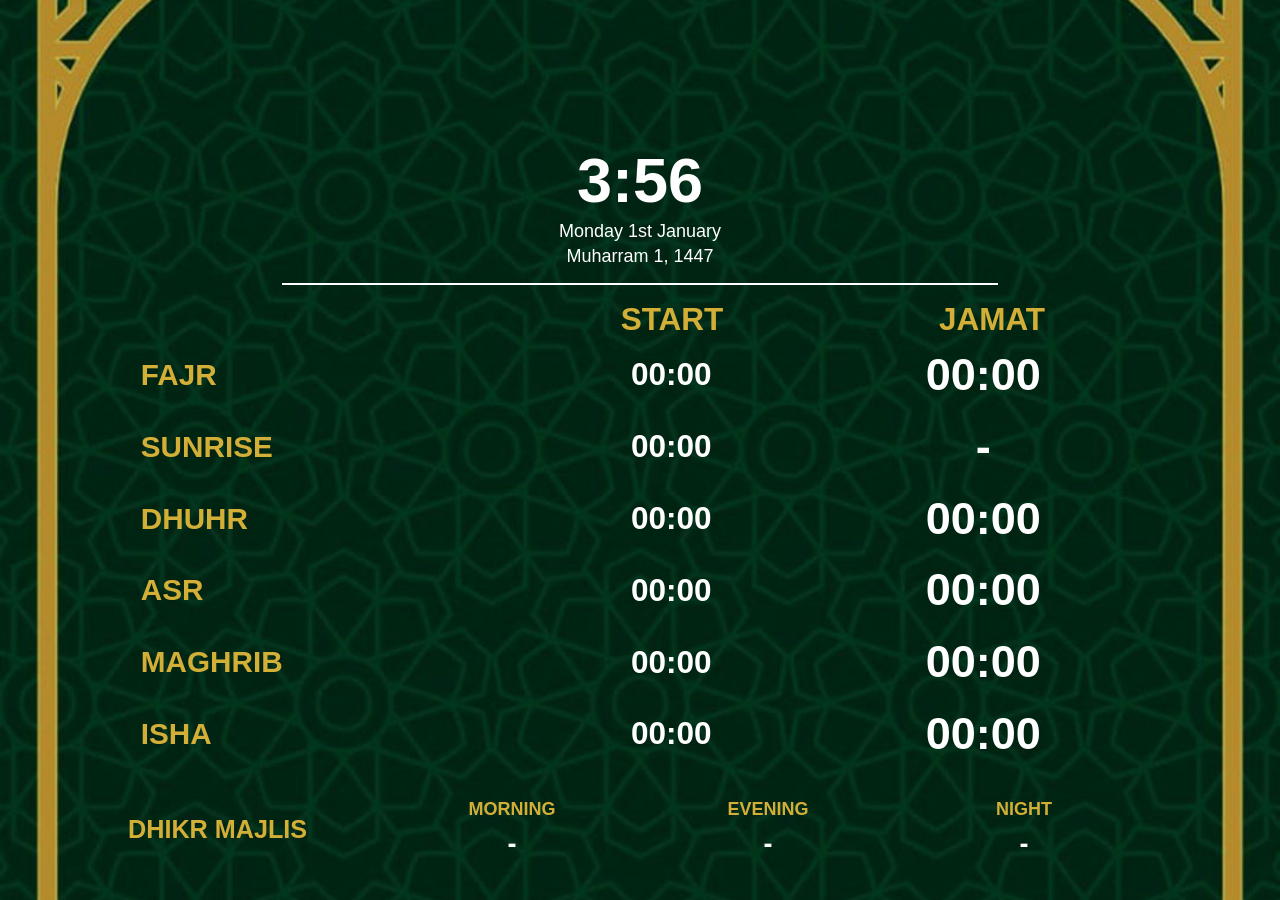
==== index.html @ e482ad5f "taraweeh poster" ====
<!DOCTYPE html>
<html lang="en">
<head>
  <meta charset="UTF-8">
  <title>Prayer Times</title>
  <link rel="stylesheet" href="style.css">
</head>
<body>

  <div class="container">

    <div class="top">
      <div class="clock" id="current-time">00:00</div>
      <div class="date" id="current-date">Monday 1st January</div>
      <div class="date" id="arabic-date">Muharram 1, 1447</div>
    </div>

    <div class="divider"></div>

    <div class="prayers">
      <div class="prayer-header-row">
        <div class="prayer-name"></div>
        <div class="prayer-time">START</div>
        <div class="prayer-time">JAMAT</div>
      </div>
      <div class="prayer-row">
        <div class="prayer-name">FAJR</div>
        <div class="prayer-time" id="fajr-start">00:00</div>
        <div class="jamat-time" id="fajr-jamat">00:00</div>
      </div>
      <div class="prayer-row">
        <div class="prayer-name">SUNRISE</div>
        <div class="prayer-time" id="sunrise-start">00:00</div>
        <div class="jamat-time">-</div>
      </div>
      <div class="prayer-row">
        <div class="prayer-name" id="dhuhr-label">DHUHR</div>
        <div class="prayer-time" id="dhuhr-start">00:00</div>
        <div class="jamat-time" id="dhuhr-jamat">00:00</div>
      </div>
      <div class="prayer-row">
        <div class="prayer-name">ASR</div>
        <div class="prayer-time" id="asr-start">00:00</div>
        <div class="jamat-time" id="asr-jamat">00:00</div>
      </div>
      <div class="prayer-row">
        <div class="prayer-name">MAGHRIB</div>
        <div class="prayer-time" id="maghrib-start">00:00</div>
        <div class="jamat-time" id="maghrib-jamat">00:00</div>
      </div>
      <div class="prayer-row">
        <div class="prayer-name">ISHA</div>
        <div class="prayer-time" id="isha-start">00:00</div>
        <div class="jamat-time" id="isha-jamat">00:00</div>
      </div>
    </div>

    <div class="dhikr-section">
      <div class="dhikr-title">DHIKR MAJLIS</div>
      <div class="dhikr-columns">
        <div class="dhikr-col">
          <div class="dhikr-label">MORNING</div>
          <div class="dhikr-time" id="dhikr-morning">-</div>
        </div>
        <div class="dhikr-col">
          <div class="dhikr-label">EVENING</div>
          <div class="dhikr-time" id="dhikr-evening">-</div>
        </div>
        <div class="dhikr-col">
          <div class="dhikr-label">NIGHT</div>
          <div class="dhikr-time" id="dhikr-night">-</div>
        </div>
      </div>
    </div>
    
  </div>
  
  <div id="taraweeh-dua-overlay" style="display:none; position:fixed; inset:0; z-index:15;">
    <img src="posters/taraweeh.jpg" alt="Taraweeh Dua" class="taraweeh-dua" style="width:100%; height:100%; object-fit:contain;">
  </div>
  
  <div id="poster-overlay" style="display: none;">
    <img src="" alt="Poster" class="poster-img">
  </div>

  <div id="friday-durood-overlay" style="display:none;">
    <img src="" alt="Friday Durood" class="poster-img">
  </div>

  <div id="makrooh-overlay" style="display: none;">
    <img src="posters/makrooh.jpg" alt="Makrooh Poster" class="makrooh-img">
  </div>

  <div id="kalimat-overlay">
    <img class="kalimat-img" alt="Kalimat">
  </div>

  <div id="dim-overlay"></div>
  
  <script src="https://unpkg.com/@umalqura/core@0.0.7/dist/umalqura.min.js"></script>
  <script>
    const timestamp = Date.now();

    const css = document.createElement('link');
    css.rel = 'stylesheet';
    css.href = `style.css?t=${timestamp}`;
    document.head.appendChild(css);

    const js = document.createElement('script');
    js.src = `script.js?t=${timestamp}`;
      js.onload = () => {
      if (typeof initPrayerTimes === 'function') {
        initPrayerTimes();
      }
    };
    document.body.appendChild(js);
  </script>
  
</body>
</html>
---- style.css ----
body {
  margin: 0;
  padding: 0;
  background: url('background.jpg') no-repeat center center fixed;
  background-size: cover;
  font-family: 'Arial', sans-serif;
  height: 100vh;
  width: 100vw;
  color: white;
  display: flex;
  justify-content: center;
  align-items: flex-start;
  cursor: none;
}

.container {
  width: 90vw;
  max-width: 80vw;
  margin-top: 16vh;
  text-align: center;
  display: flex;
  flex-direction: column;
  gap: 1.5vh;
}

.top {
  display: flex;
  flex-direction: column;
  gap: 0.5vh;
}

.clock {
  font-size: 7vh;
  font-weight: bold;
}

.date {
  font-size: 2vh;
}

.divider {
  margin:0.25vh auto;
  width: 70%;
  height: 0.3vh;
  background-color: white;
}

.prayers {
  display: flex;
  flex-direction: column;
  gap: 0.2vh;
}

.prayer-row {
  display: flex;
  justify-content: space-between;
  align-items: center;
  padding: 1vh 1vw;
  font-weight: bold;
}

.prayer-name {
  flex: 1.2;
  text-align: left;
  color: #d4af37;
  font-size: 3.3vh;
}

.prayer-time {
  flex: 1;
  text-align: center;
  font-size: 3.5vh;
}

.jamat-time {
  flex: 1;
  text-align: center;
  font-size: 5vh;
}

.prayer-header-row {
  display: flex;
  justify-content: space-between;
  align-items: center;
  color: #d4af37;
  font-weight: bold;
}

.prayer-header-row .prayer-name {
  flex: 1.2;
  text-align: left;
}

.prayer-header-row .prayer-time {
  flex: 1;
  text-align: center;
}

.dhikr-section {
  position: absolute;
  left: 50%;
  bottom: 4.5vh;
  transform: translateX(-50%);
  width: 80vw;
  display: flex;
  align-items: center;
  font-weight: bold;
}

.dhikr-title {
  flex: 1;
  font-size: 2.8vh;
  text-align: left;
  color:#d4af37;
}

.dhikr-columns {
  flex: 3;
  display: flex;
}

.dhikr-col {
  flex: 1;
  text-align: center;
}

.dhikr-label {
  font-size: 2vh;
  color: #d4af37;
  margin-bottom: 1vh;
}

.dhikr-time {
  font-size: 3vh;
}

#poster-overlay {
  position: fixed;
  top: 0;
  left: 0;
  width: 100vw;
  height: 100vh;
  z-index: 10;
  transition: opacity 1.5s ease;
  pointer-events: none;
  display: none;
  overflow: hidden;
}

#poster-overlay::before {
  content: '';
  position: absolute;
  top: 0;
  left: 0;
  width: 100%;
  height: 100%;
  background-image: var(--poster-url);
  background-size: cover;
  background-position: center;
  filter: blur(35px);
  transform: scale(1.1);
  z-index: 0;
}

#poster-overlay .poster-img {
  position: relative;
  z-index: 1;
  width: 100vw;
  height: 100vh;
  object-fit: contain;
}

#friday-durood-overlay {
  position: fixed;
  top: 0; left: 0;
  width: 100vw; height: 100vh;
  z-index: 12;
  transition: opacity 1.5s ease;
  pointer-events: none;
  display: none;
  overflow: hidden;
}

#friday-durood-overlay::before {
  content: '';
  position: absolute; inset: 0;
  background-image: var(--friday-durood-url);
  background-size: cover;
  background-position: center;
  filter: blur(35px);
  transform: scale(1.1);
  z-index: 0;
}

#friday-durood-overlay .poster-img {
  position: relative; z-index: 1;
  width: 100vw; height: 100vh;
  object-fit: contain;
}

#makrooh-overlay {
  position: fixed;
  top: 0;
  left: 0;
  width: 100vw;
  height: 100vh;
  background-color: black;
  z-index: 15;
  display: none;
  pointer-events: none;
}

#makrooh-overlay .makrooh-img {
  width: 100vw;
  height: 100vh;
  object-fit: contain;
}

#kalimat-overlay {
  position: fixed;
  top: 0;
  left: 0;
  width: 100vw;
  height: 100vh;
  z-index: 20;
  transition: opacity 0.25s ease;
  pointer-events: none;
  display: none;
  overflow: hidden;
}

#kalimat-overlay::before {
  content: '';
  position: absolute;
  top: 0;
  left: 0;
  width: 100%;
  height: 100%;
  background-image: var(--kalimat-url);
  background-size: cover;
  background-position: center;
  filter: blur(35px);
  transform: scale(1.1);
  z-index: 0;
}

#kalimat-overlay .kalimat-img {
  position: relative;
  z-index: 1;
  width: 100vw;
  height: 100vh;
  object-fit: contain;
}

#dim-overlay {
  position: fixed;
  top: 0;
  left: 0;
  width: 100vw;
  height: 100vh;
  background: rgba(0, 0, 0, 0.6);
  z-index: 100;
  transition: opacity 1.5s ease;
  pointer-events: none;
  display: none;
}
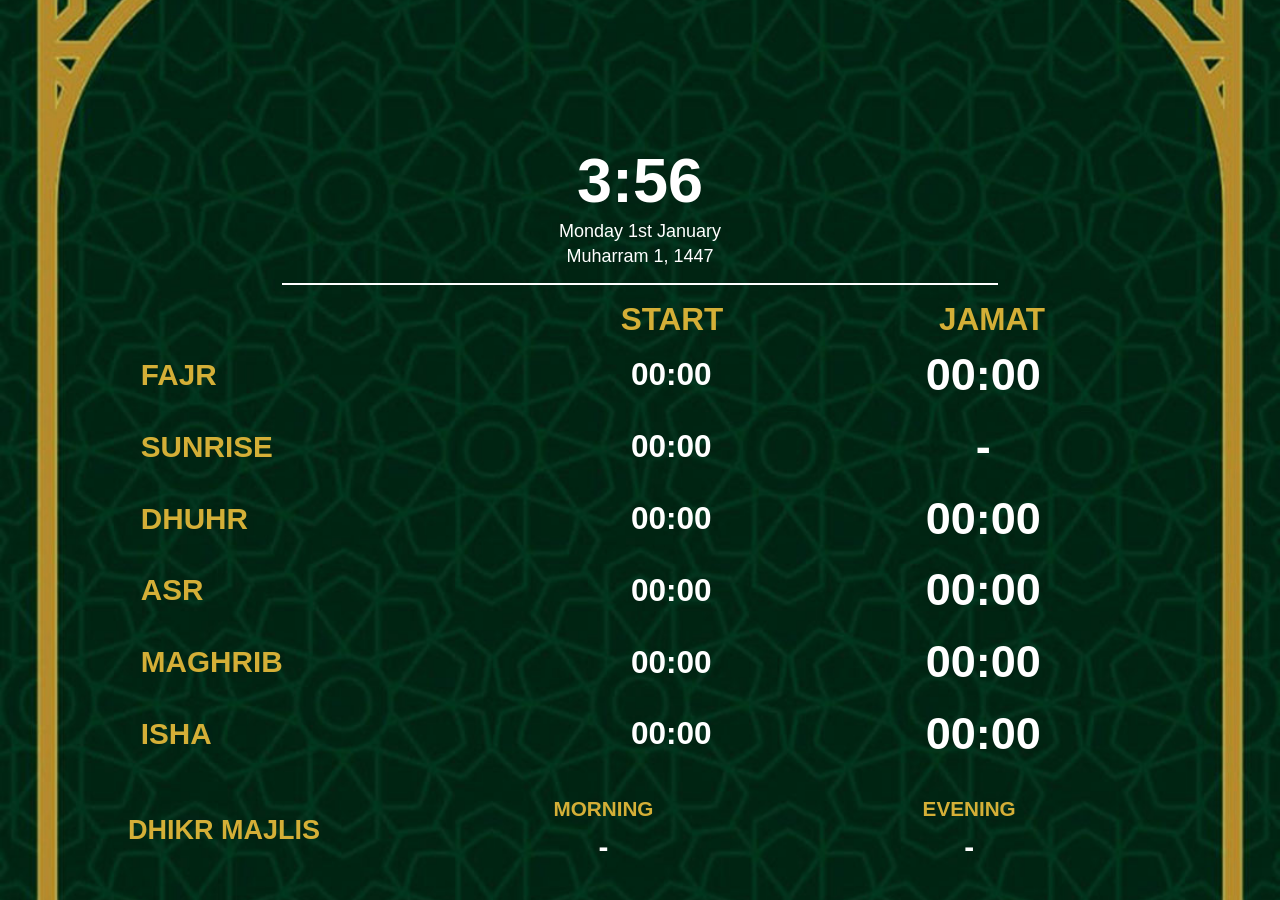
==== commit 5f9b62b7: "2 dhikr times" ====
--- a/index.html
+++ b/index.html
@@ -66,10 +66,10 @@
           <div class="dhikr-label">EVENING</div>
           <div class="dhikr-time" id="dhikr-evening">-</div>
         </div>
-        <div class="dhikr-col">
+        <!-- <div class="dhikr-col">
           <div class="dhikr-label">NIGHT</div>
           <div class="dhikr-time" id="dhikr-night">-</div>
-        </div>
+        </div> -->
       </div>
     </div>
     
--- a/style.css
+++ b/style.css
@@ -99,7 +99,7 @@
 .dhikr-section {
   position: absolute;
   left: 50%;
-  bottom: 4.5vh;
+  bottom: 4vh;
   transform: translateX(-50%);
   width: 80vw;
   display: flex;
@@ -108,8 +108,8 @@
 }
 
 .dhikr-title {
-  flex: 1;
-  font-size: 2.8vh;
+  flex: 1.2;
+  font-size: 3vh;
   text-align: left;
   color:#d4af37;
 }
@@ -125,13 +125,13 @@
 }
 
 .dhikr-label {
-  font-size: 2vh;
+  font-size: 2.3vh;
   color: #d4af37;
   margin-bottom: 1vh;
 }
 
 .dhikr-time {
-  font-size: 3vh;
+  font-size: 3.3vh;
 }
 
 #poster-overlay {
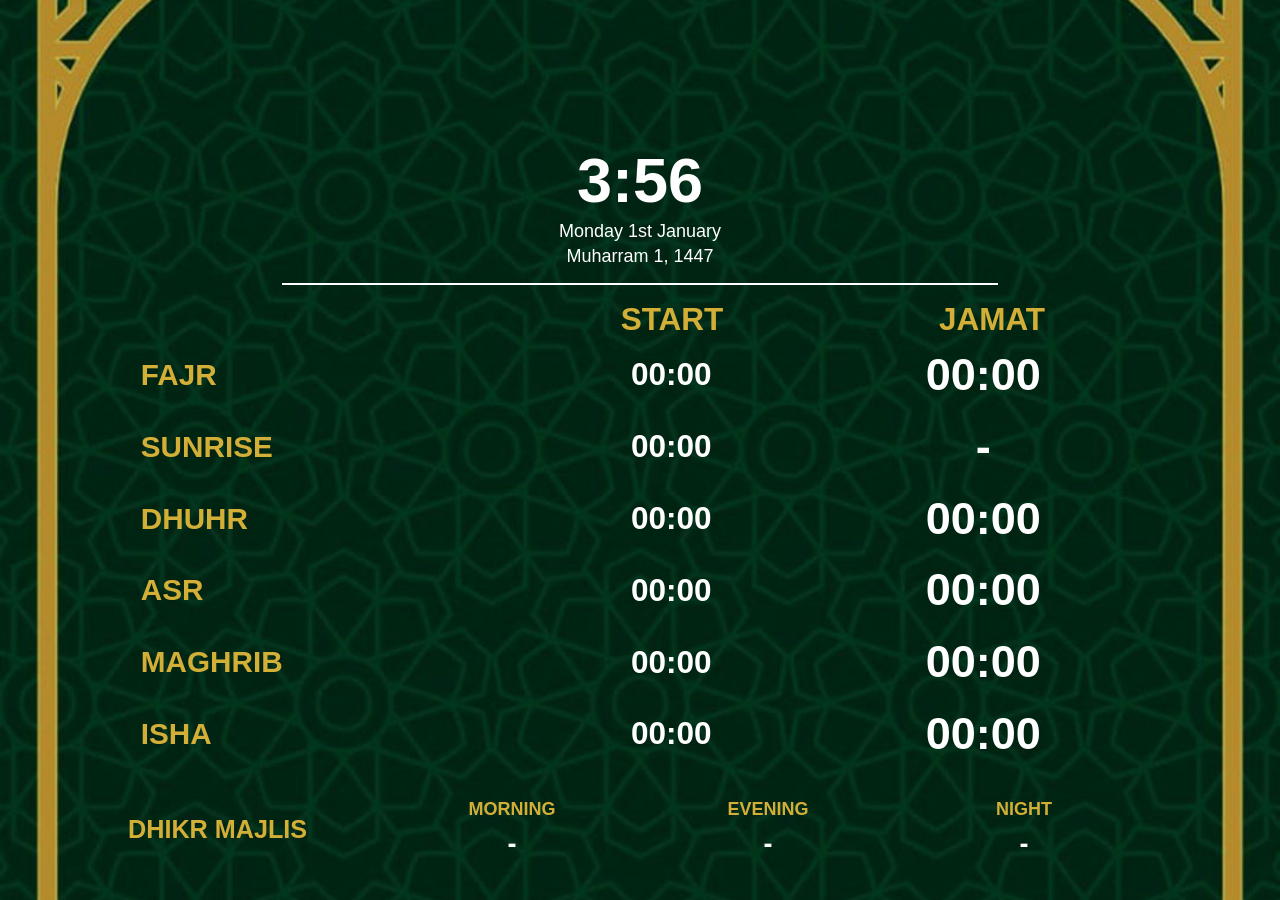
==== commit 9ae74778: "3 zikr times" ====
--- a/index.html
+++ b/index.html
@@ -66,17 +66,17 @@
           <div class="dhikr-label">EVENING</div>
           <div class="dhikr-time" id="dhikr-evening">-</div>
         </div>
-        <!-- <div class="dhikr-col">
+        <div class="dhikr-col">
           <div class="dhikr-label">NIGHT</div>
           <div class="dhikr-time" id="dhikr-night">-</div>
-        </div> -->
+        </div>
       </div>
     </div>
     
   </div>
   
   <div id="taraweeh-dua-overlay" style="display:none; position:fixed; inset:0; z-index:15;">
-    <img src="posters/taraweeh.jpg" alt="Taraweeh Dua" class="taraweeh-dua" style="width:100%; height:100%; object-fit:contain;">
+    <img src="posters/taraweeh2.jpg" alt="Taraweeh Dua" class="taraweeh-dua" style="width:100%; height:100%; object-fit:contain;">
   </div>
   
   <div id="poster-overlay" style="display: none;">
--- a/style.css
+++ b/style.css
@@ -99,7 +99,7 @@
 .dhikr-section {
   position: absolute;
   left: 50%;
-  bottom: 4vh;
+  bottom: 4.5vh;
   transform: translateX(-50%);
   width: 80vw;
   display: flex;
@@ -108,8 +108,8 @@
 }
 
 .dhikr-title {
-  flex: 1.2;
-  font-size: 3vh;
+  flex: 1;
+  font-size: 2.8vh;
   text-align: left;
   color:#d4af37;
 }
@@ -125,13 +125,13 @@
 }
 
 .dhikr-label {
-  font-size: 2.3vh;
+  font-size: 2vh;
   color: #d4af37;
   margin-bottom: 1vh;
 }
 
 .dhikr-time {
-  font-size: 3.3vh;
+  font-size: 3vh;
 }
 
 #poster-overlay {
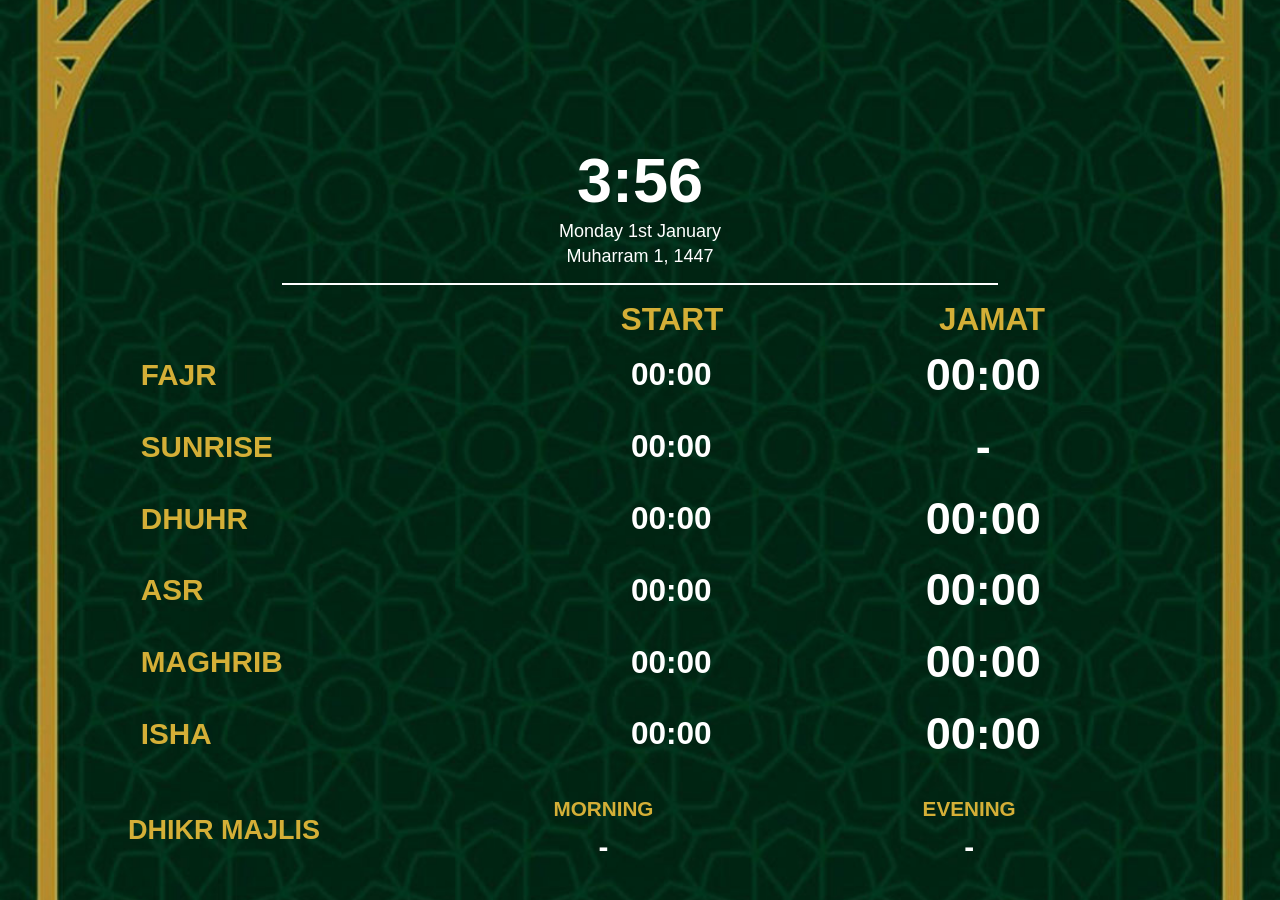
==== commit 597aa6df: "2 zikr times" ====
--- a/index.html
+++ b/index.html
@@ -66,10 +66,10 @@
           <div class="dhikr-label">EVENING</div>
           <div class="dhikr-time" id="dhikr-evening">-</div>
         </div>
-        <div class="dhikr-col">
+        <!-- <div class="dhikr-col">
           <div class="dhikr-label">NIGHT</div>
           <div class="dhikr-time" id="dhikr-night">-</div>
-        </div>
+        </div> -->
       </div>
     </div>
     
--- a/style.css
+++ b/style.css
@@ -99,7 +99,7 @@
 .dhikr-section {
   position: absolute;
   left: 50%;
-  bottom: 4.5vh;
+  bottom: 4vh;
   transform: translateX(-50%);
   width: 80vw;
   display: flex;
@@ -108,8 +108,8 @@
 }
 
 .dhikr-title {
-  flex: 1;
-  font-size: 2.8vh;
+  flex: 1.2;
+  font-size: 3vh;
   text-align: left;
   color:#d4af37;
 }
@@ -125,13 +125,13 @@
 }
 
 .dhikr-label {
-  font-size: 2vh;
+  font-size: 2.3vh;
   color: #d4af37;
   margin-bottom: 1vh;
 }
 
 .dhikr-time {
-  font-size: 3vh;
+  font-size: 3.3vh;
 }
 
 #poster-overlay {
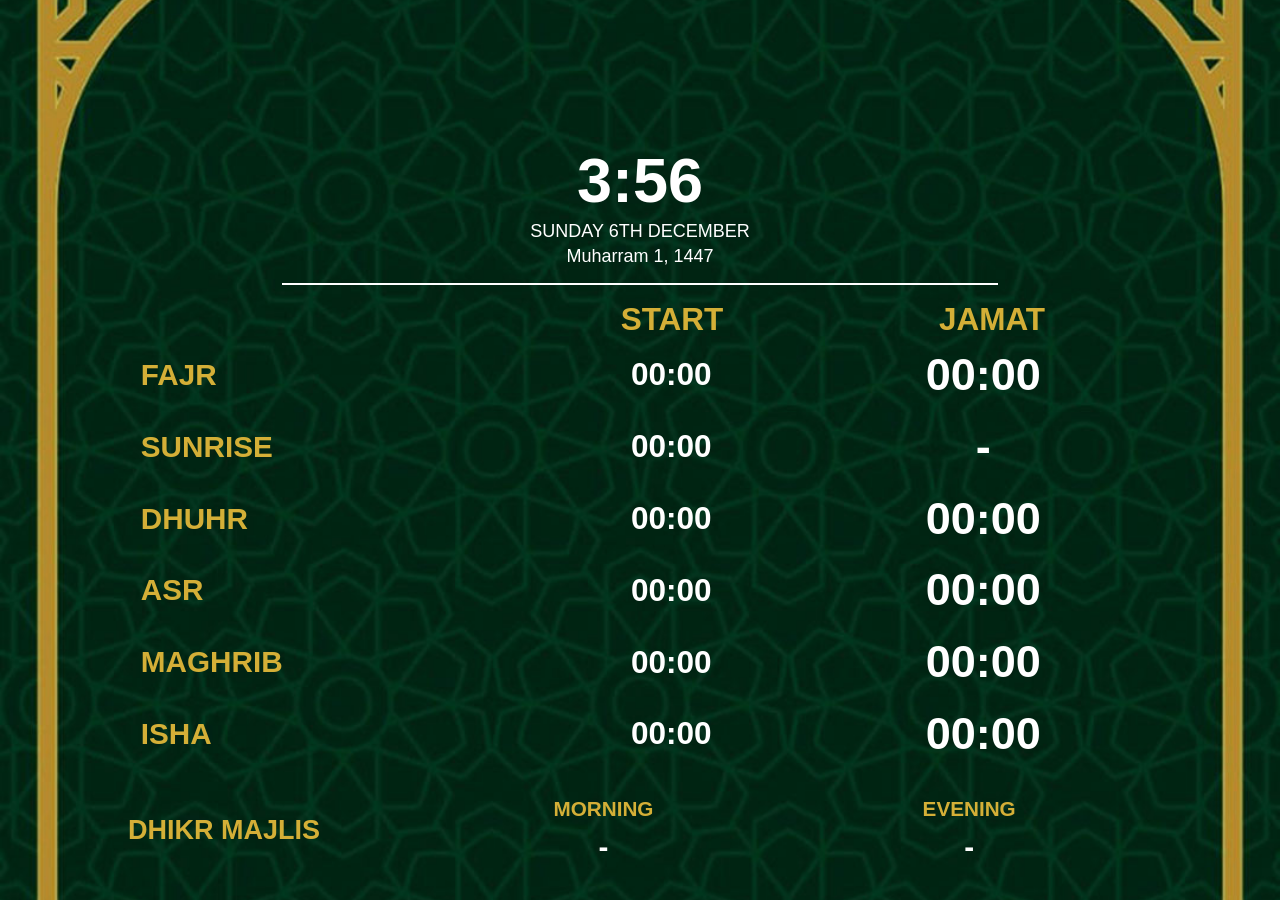
==== commit 1f86e64a: "dynamic 2/3 zikr" ====
--- a/index.html
+++ b/index.html
@@ -66,10 +66,10 @@
           <div class="dhikr-label">EVENING</div>
           <div class="dhikr-time" id="dhikr-evening">-</div>
         </div>
-        <!-- <div class="dhikr-col">
+        <div class="dhikr-col" id="dhikr-night-col" style="display: none;">
           <div class="dhikr-label">NIGHT</div>
           <div class="dhikr-time" id="dhikr-night">-</div>
-        </div> -->
+        </div>
       </div>
     </div>
     
--- a/style.css
+++ b/style.css
@@ -134,6 +134,24 @@
   font-size: 3.3vh;
 }
 
+/* NIGHT ZIKR */
+.dhikr-section.has-night {
+  bottom: 5vh;
+}
+
+.dhikr-section.has-night .dhikr-title {
+  flex: 1;
+  font-size: 2.8vh;
+}
+
+.dhikr-section.has-night .dhikr-label {
+  font-size: 2vh;
+}
+
+.dhikr-section.has-night .dhikr-time {
+  font-size: 3vh;
+}
+
 #poster-overlay {
   position: fixed;
   top: 0;
